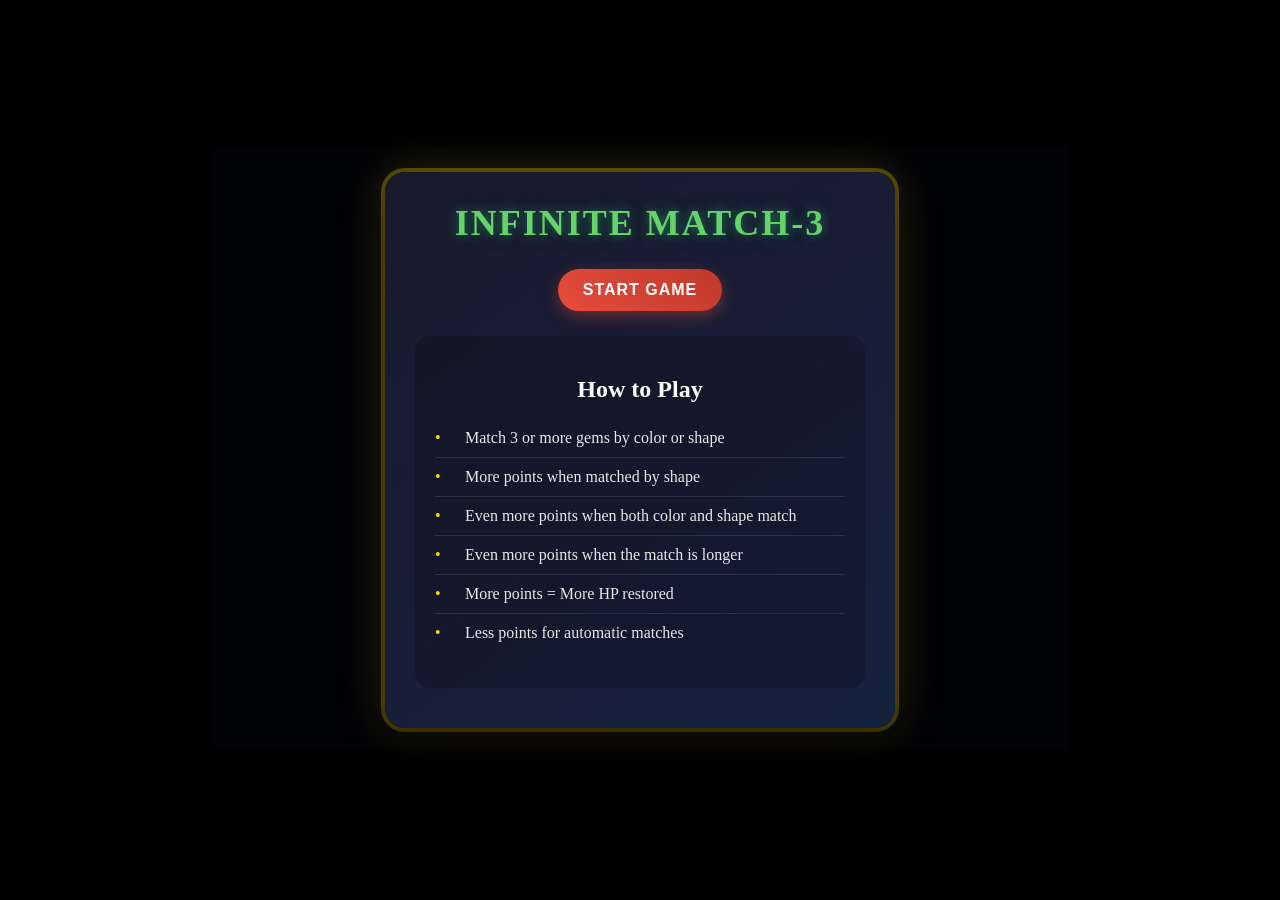
==== infiniteMatch3/index.html @ 57c4e5ed ">>Added infinite match 3" ====
<!doctype html>
<html lang="en">
<head>
    <meta charset="UTF-8" />
    <link rel="icon" type="image/png" href="/favicon.png" />
    <meta name="viewport" content="width=device-width, initial-scale=1.0" />
    <link rel="stylesheet" href="style.css">
    <title>Infinite Match-3</title>
<script defer src="bundle.js?214af09820997025844a"></script></head>

<body>
    <div id="app">
        <canvas id="background-container" style="position:absolute; z-index: 0;"></canvas>
        <div id="pixi-container" style="z-index: 1;">
            
        </div>
        <style>
    /* body {
        margin: 0;
        padding: 20px;
        background: #2c3e50;
        font-family: 'Arial', sans-serif;
        display: flex;
        flex-direction: column;
        align-items: center;
        justify-content: center;
        min-height: 100vh;
        color: white;
    } */
    
    #game-over-ui {
        position: fixed;
        top: 50%;
        left: 50%;
        transform: translate(-50%, -50%) scale(0);
        width: 400px;
        background: linear-gradient(145deg, #1a1a2e, #16213e);
        border-radius: 20px;
        padding: 30px;
        box-shadow: 0 20px 40px rgba(0, 0, 0, 0.5),
                    0 0 0 4px rgba(255, 215, 0, 0.3),
                    0 0 50px rgba(255, 215, 0, 0.2);
        text-align: center;
        z-index: 1000;
        opacity: 0;
        transition: all 0.5s cubic-bezier(0.175, 0.885, 0.32, 1.275);
    }
    
    #game-over-ui.visible {
        opacity: 1;
        transform: translate(-50%, -50%) scale(1);
    }
    
    .game-over-title {
        font-size: 36px;
        font-weight: bold;
        margin-bottom: 20px;
        color: #ff6b6b;
        text-shadow: 0 0 10px rgba(255, 107, 107, 0.5),
                     0 0 20px rgba(255, 107, 107, 0.3);
        letter-spacing: 2px;
    }
    
    .score-container {
        background: rgba(0, 0, 0, 0.3);
        padding: 20px;
        border-radius: 15px;
        margin: 20px 0;
        border: 2px solid rgba(255, 215, 0, 0.3);
    }
    
    .score-label {
        font-size: 18px;
        margin-bottom: 10px;
        color: #ecf0f1;
    }
    
    .score-value {
        font-size: 42px;
        font-weight: bold;
        color: #f1c40f;
        text-shadow: 0 0 10px rgba(241, 196, 15, 0.5);
    }
    
    .high-score-value {
        font-size: 24px;
        color: #00cec9;
        margin-top: 10px;
        text-shadow: 0 0 8px rgba(0, 206, 201, 0.4);
    }
    
    .buttons-container {
        display: flex;
        justify-content: center;
        gap: 15px;
        margin-top: 25px;
    }
    
    .game-over-btn {
        padding: 12px 25px;
        border: none;
        border-radius: 50px;
        font-size: 16px;
        font-weight: bold;
        cursor: pointer;
        transition: all 0.3s ease;
        text-transform: uppercase;
        letter-spacing: 1px;
    }
    
    #restart-btn {
        background: linear-gradient(45deg, #e74c3c, #c0392b);
        color: white;
        box-shadow: 0 5px 15px rgba(231, 76, 60, 0.4);
    }
    
    #restart-btn:hover {
        transform: translateY(-3px);
        box-shadow: 0 8px 20px rgba(231, 76, 60, 0.6);
    }
    
    #menu-btn {
        background: linear-gradient(45deg, #3498db, #2980b9);
        color: white;
        box-shadow: 0 5px 15px rgba(52, 152, 219, 0.4);
    }
    
    #menu-btn:hover {
        transform: translateY(-3px);
        box-shadow: 0 8px 20px rgba(52, 152, 219, 0.6);
    }
    
    .particles {
        position: absolute;
        top: 0;
        left: 0;
        width: 100%;
        height: 100%;
        pointer-events: none;
        border-radius: 20px;
        overflow: hidden;
    }
    
    .particle {
        position: absolute;
        background: rgba(255, 255, 255, 0.8);
        border-radius: 50%;
        animation: float 3s infinite ease-in-out;
    }
    
    @keyframes float {
        0%, 100% { transform: translateY(0) rotate(0deg); }
        50% { transform: translateY(-20px) rotate(180deg); }
    }
    
    .confetti {
        position: absolute;
        width: 10px;
        height: 10px;
        opacity: 0;
        animation: confettiFall 5s linear infinite;
    }
    
    @keyframes confettiFall {
        0% { 
            transform: translateY(-100px) rotate(0deg); 
            opacity: 1;
        }
        100% { 
            transform: translateY(500px) rotate(720deg); 
            opacity: 0;
        }
    }
</style>

<div id="game-over-ui">
    <div class="particles" id="particles-container"></div>
    <div class="game-over-title">GAME OVER</div>
    
    <div class="score-container">
        <div class="score-label">Your Score</div>
        <div id="final-score" class="score-value">0</div>
        
        <div class="score-label">High Score</div>
        <div id="final-high-score" class="high-score-value">0</div>
    </div>
    
    <div class="buttons-container">
        <button id="restart-btn" class="game-over-btn">Play Again</button>
        <!-- <button id="menu-btn" class="game-over-btn">Main Menu</button> -->
    </div>
</div>

        <style>
  /* body {
        margin: 0;
        padding: 20px;
        background: #2c3e50;
        font-family: 'Arial', sans-serif;
        display: flex;
        flex-direction: column;
        align-items: center;
        justify-content: center;
        min-height: 100vh;
        color: white;
    } */

  #main-menu-ui {
    position: fixed;
    top: 50%;
    left: 50%;
    transform: translate(-50%, -50%) scale(1);
    width: 450px;
    background: linear-gradient(145deg, #1a1a2e, #16213e);
    border-radius: 20px;
    padding: 30px;
    box-shadow: 0 20px 40px rgba(0, 0, 0, 0.5), 0 0 0 4px rgba(255, 215, 0, 0.3),
      0 0 50px rgba(255, 215, 0, 0.2);
    text-align: center;
    z-index: 1000;
    /* opacity: 0; */
    transition: all 0.5s cubic-bezier(0.175, 0.885, 0.32, 1.275);
  }

  #main-menu-ui.invisible {
    opacity: 0;
    transform: translate(-50%, -50%) scale(0);
  }

  #main-menu-root.invisible {
    opacity: 0;
    transform: translate(-50%, -50%) scale(0);
  }

  .main-menu-game-over-title {
    font-size: 36px;
    font-weight: bold;
    margin-bottom: 20px;
    color: #65d367;
    text-shadow: 0 0 10px rgba(50, 176, 136, 0.5),
      0 0 20px rgba(15, 144, 30, 0.3);
    letter-spacing: 2px;
  }

  .main-menu-score-container {
    background: rgba(0, 0, 0, 0.3);
    padding: 20px;
    border-radius: 15px;
    margin: 20px 0;
    border: 2px solid rgba(255, 215, 0, 0.3);
  }

  .score-label {
    font-size: 18px;
    margin-bottom: 10px;
    color: #ecf0f1;
  }

  .score-value {
    font-size: 42px;
    font-weight: bold;
    color: #f1c40f;
    text-shadow: 0 0 10px rgba(241, 196, 15, 0.5);
  }

  .high-score-value {
    font-size: 24px;
    color: #00cec9;
    margin-top: 10px;
    text-shadow: 0 0 8px rgba(0, 206, 201, 0.4);
  }

  .buttons-container {
    display: flex;
    justify-content: center;
    gap: 15px;
    margin-top: 25px;
  }

  .main-menu-game-over-btn {
    padding: 12px 25px;
    border: none;
    border-radius: 50px;
    font-size: 16px;
    font-weight: bold;
    cursor: pointer;
    transition: all 0.3s ease;
    text-transform: uppercase;
    letter-spacing: 1px;
  }

  #main-menu-restart-btn {
    background: linear-gradient(45deg, #e74c3c, #c0392b);
    color: white;
    box-shadow: 0 5px 15px rgba(231, 76, 60, 0.4);
  }

  #main-menu-restart-btn:hover {
    transform: translateY(-3px);
    box-shadow: 0 8px 20px rgba(231, 76, 60, 0.6);
  }

  #main-menu-menu-btn {
    background: linear-gradient(45deg, #3498db, #2980b9);
    color: white;
    box-shadow: 0 5px 15px rgba(52, 152, 219, 0.4);
  }

  #main-menu-menu-btn:hover {
    transform: translateY(-3px);
    box-shadow: 0 8px 20px rgba(52, 152, 219, 0.6);
  }

  .particles {
    position: absolute;
    top: 0;
    left: 0;
    width: 100%;
    height: 100%;
    pointer-events: none;
    border-radius: 20px;
    overflow: hidden;
  }

  .particle {
    position: absolute;
    background: rgba(255, 255, 255, 0.8);
    border-radius: 50%;
    animation: float 3s infinite ease-in-out;
  }

  .instructions-container {
    background: rgba(0, 0, 0, 0.2);
    border-radius: 15px;
    padding: 20px;
    margin-bottom: 10px;
    margin-top: 25px;
  }

  .instructions-title {
    color: white;
    font-size: 1.5rem;
    margin-bottom: 15px;
    text-align: center;
  }

  .instructions-list {
    list-style-type: none;
    padding-left: 0px;
  }

  .instructions-list li {
    color: rgba(255, 255, 255, 0.9);
    text-align: left;
    padding: 10px 0;
    padding-left: 30px;
    position: relative;
    border-bottom: 1px solid rgba(255, 255, 255, 0.1);
  }

  .instructions-list li:last-child {
    border-bottom: none;
  }

  .instructions-list li::before {
    content: '•';
    position: absolute;
    left: 0;
    color: #ffd700;
  }

  @keyframes float {
    0%,
    100% {
      transform: translateY(0) rotate(0deg);
    }
    50% {
      transform: translateY(-20px) rotate(180deg);
    }
  }

  .confetti {
    position: absolute;
    width: 10px;
    height: 10px;
    opacity: 0;
    animation: confettiFall 5s linear infinite;
  }

  @keyframes confettiFall {
    0% {
      transform: translateY(-100px) rotate(0deg);
      opacity: 1;
    }
    100% {
      transform: translateY(500px) rotate(720deg);
      opacity: 0;
    }
  }
</style>

<div
  id="main-menu-root"
  class=""
  style="
    position: absolute;
    z-index: 1000;
    width: 100%;
    height: 100%;
    background-color: #000000cc;
  "
>
  <div id="main-menu-ui">
    <div class="particles" id="main-menu-particles-container"></div>
    <div class="main-menu-game-over-title">INFINITE MATCH-3</div>

    <div class="buttons-container">
      <button id="main-menu-restart-btn" class="main-menu-game-over-btn">
        Start Game
      </button>
      <!-- <button id="main-menu-menu-btn" class="game-over-btn">Main Menu</button> -->
    </div>

    <div class="instructions-container">
      <h2 class="instructions-title">How to Play</h2>
      <ul class="instructions-list">
        <li>Match 3 or more gems by color or shape</li>
        <li>More points when matched by shape</li>
        <li>Even more points when both color and shape match</li>
        <li>Even more points when the match is longer</li>
        <li>More points = More HP restored</li>
        <li>Less points for automatic matches</li>
      </ul>
    </div>

    <!-- <div class="main-menu-score-container">
        <div class="score-label">High Score</div>
        <div id="main-menu-final-high-score" class="high-score-value">0</div>
    </div> -->
  </div>
</div>

    </div>
</body>
</html>
---- infiniteMatch3/style.css ----
body {
    margin: 0;
    padding: 0;
    color: rgba(255, 255, 255, 0.87);
    background-color: #000000;
}

#app {
    width: 100%;
    height: 100vh;
    overflow: hidden;
    display: flex;
    justify-content: center;
    align-items: center;
}
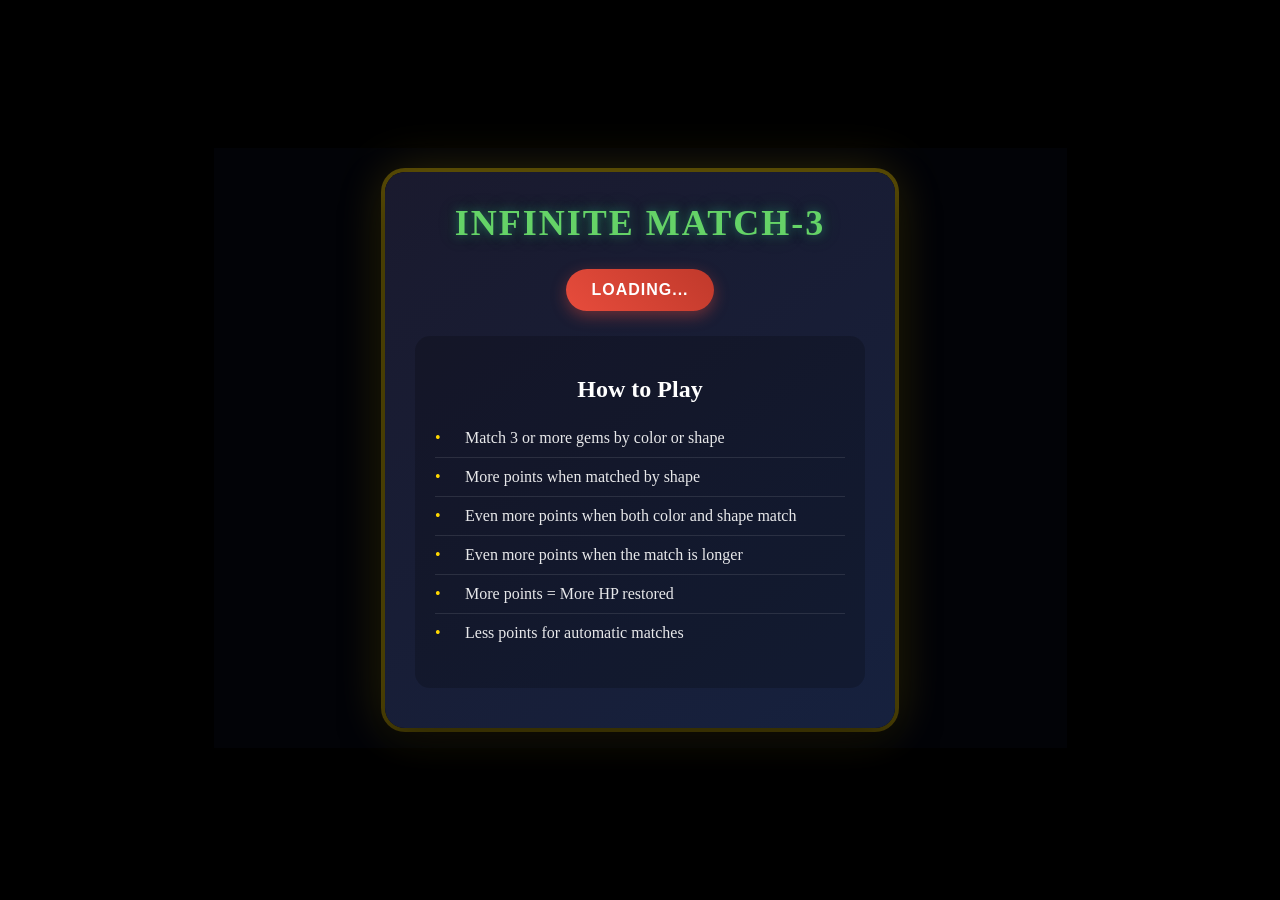
==== commit 9a7e81be: ">>Fixed game not loading if the start button is clicked too early the first time" ====
--- a/infiniteMatch3/index.html
+++ b/infiniteMatch3/index.html
@@ -6,7 +6,7 @@
     <meta name="viewport" content="width=device-width, initial-scale=1.0" />
     <link rel="stylesheet" href="style.css">
     <title>Infinite Match-3</title>
-<script defer src="bundle.js?214af09820997025844a"></script></head>
+<script defer src="bundle.js?164f6dfd5190802d684c"></script></head>
 
 <body>
     <div id="app">
@@ -289,13 +289,13 @@
     letter-spacing: 1px;
   }
 
-  #main-menu-restart-btn {
+  #main-menu-start-btn {
     background: linear-gradient(45deg, #e74c3c, #c0392b);
     color: white;
     box-shadow: 0 5px 15px rgba(231, 76, 60, 0.4);
   }
 
-  #main-menu-restart-btn:hover {
+  #main-menu-start-btn:hover {
     transform: translateY(-3px);
     box-shadow: 0 8px 20px rgba(231, 76, 60, 0.6);
   }
@@ -415,8 +415,8 @@
     <div class="main-menu-game-over-title">INFINITE MATCH-3</div>
 
     <div class="buttons-container">
-      <button id="main-menu-restart-btn" class="main-menu-game-over-btn">
-        Start Game
+      <button id="main-menu-start-btn" class="main-menu-game-over-btn">
+        Loading...
       </button>
       <!-- <button id="main-menu-menu-btn" class="game-over-btn">Main Menu</button> -->
     </div>
